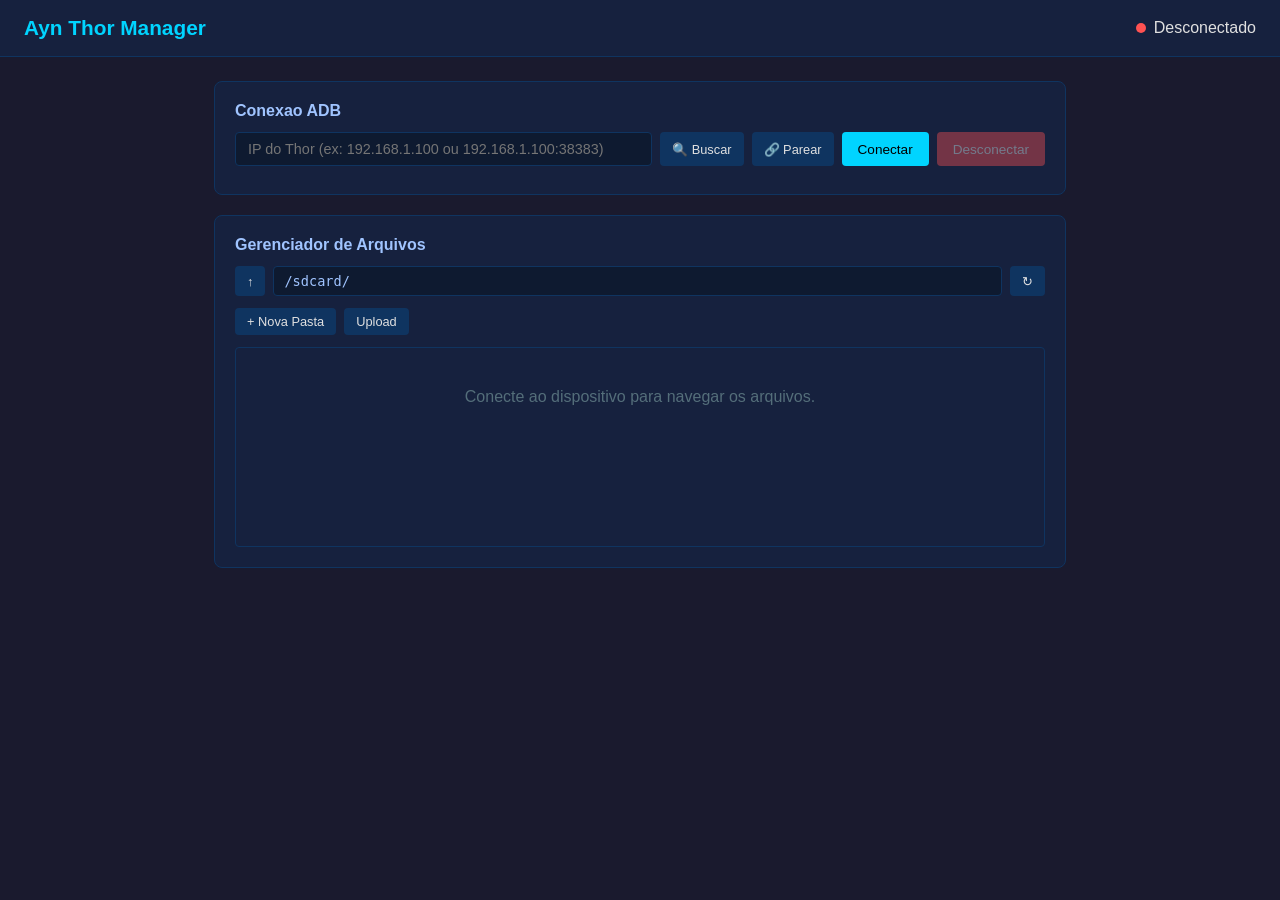
==== src/AynThorManager.Api/wwwroot/index.html @ 3145403b "feat: ADB file manager MVP with web UI - ADB connection via wireless debugging (scan, pair, connect)" ====
<!DOCTYPE html>
<html lang="pt-BR">
<head>
    <meta charset="UTF-8">
    <meta name="viewport" content="width=device-width, initial-scale=1.0">
    <title>Ayn Thor Manager</title>
    <link rel="stylesheet" href="css/style.css">
</head>
<body>
    <header>
        <h1>Ayn Thor Manager</h1>
        <div id="status-bar">
            <span id="status-dot" class="dot disconnected"></span>
            <span id="status-text">Desconectado</span>
        </div>
    </header>

    <main>
        <!-- Connection Panel -->
        <section id="connection-panel" class="panel">
            <h2>Conexao ADB</h2>
            <div class="connection-form">
                <input type="text" id="ip-input" placeholder="IP do Thor (ex: 192.168.1.100 ou 192.168.1.100:38383)" />
                <button id="btn-scan" class="btn btn-small" title="Buscar na rede">&#128269; Buscar</button>
                <button id="btn-pair" class="btn btn-small" title="Parear novo dispositivo">&#128279; Parear</button>
                <button id="btn-connect" class="btn btn-primary">Conectar</button>
                <button id="btn-disconnect" class="btn btn-danger" disabled>Desconectar</button>
            </div>
            <div id="scan-results" class="scan-results" hidden></div>
            <p id="connection-message" class="message"></p>
        </section>

        <!-- File Browser -->
        <section id="file-browser" class="panel">
            <h2>Gerenciador de Arquivos</h2>

            <!-- Path bar -->
            <div class="path-bar">
                <button id="btn-up" class="btn btn-small" title="Voltar">&uarr;</button>
                <input type="text" id="path-input" value="/sdcard/" readonly />
                <button id="btn-refresh" class="btn btn-small" title="Atualizar">&#x21bb;</button>
            </div>

            <!-- Actions -->
            <div class="actions-bar">
                <button id="btn-new-folder" class="btn btn-small">+ Nova Pasta</button>
                <label class="btn btn-small btn-upload" for="file-upload-input">Upload</label>
                <input type="file" id="file-upload-input" multiple hidden />
            </div>

            <!-- File list -->
            <div id="file-list" class="file-list">
                <p class="placeholder">Conecte ao dispositivo para navegar os arquivos.</p>
            </div>

            <!-- Upload progress -->
            <div id="upload-progress" class="upload-progress" hidden>
                <div class="progress-info">
                    <span id="upload-file-name">-</span>
                    <span id="upload-percent">0%</span>
                </div>
                <div class="progress-bar">
                    <div id="progress-fill" class="progress-fill"></div>
                </div>
                <div class="progress-details">
                    <span id="upload-speed">-</span>
                    <span id="upload-index">-</span>
                </div>
                <button id="btn-cancel-upload" class="btn btn-danger btn-small">Cancelar</button>
            </div>
        </section>
    </main>

    <!-- Context menu -->
    <div id="context-menu" class="context-menu" hidden>
        <button id="ctx-rename">Renomear</button>
        <button id="ctx-delete">Excluir</button>
    </div>

    <!-- Modal (rename / new folder) -->
    <div id="modal-overlay" class="modal-overlay">
        <div class="modal">
            <h3 id="modal-title">-</h3>
            <input type="text" id="modal-input" />
            <div class="modal-buttons">
                <button id="modal-cancel" class="btn">Cancelar</button>
                <button id="modal-confirm" class="btn btn-primary">Confirmar</button>
            </div>
        </div>
    </div>

    <script src="js/app.js"></script>
</body>
</html>
---- src/AynThorManager.Api/wwwroot/css/style.css ----
* { margin: 0; padding: 0; box-sizing: border-box; }

body {
    font-family: -apple-system, BlinkMacSystemFont, 'Segoe UI', sans-serif;
    background: #1a1a2e;
    color: #e0e0e0;
    min-height: 100vh;
}

header {
    display: flex;
    align-items: center;
    justify-content: space-between;
    padding: 16px 24px;
    background: #16213e;
    border-bottom: 1px solid #0f3460;
}

header h1 { font-size: 1.3rem; color: #00d4ff; }

#status-bar { display: flex; align-items: center; gap: 8px; }

.dot {
    width: 10px; height: 10px;
    border-radius: 50%;
    display: inline-block;
}
.dot.connected { background: #00e676; box-shadow: 0 0 6px #00e676; }
.dot.disconnected { background: #ff5252; }
.dot.unauthorized { background: #ffc107; }

main { padding: 24px; max-width: 900px; margin: 0 auto; }

.panel {
    background: #16213e;
    border: 1px solid #0f3460;
    border-radius: 8px;
    padding: 20px;
    margin-bottom: 20px;
}
.panel h2 { font-size: 1rem; margin-bottom: 12px; color: #a0c4ff; }

/* Connection */
.connection-form { display: flex; gap: 8px; flex-wrap: wrap; }
#ip-input {
    flex: 1; min-width: 200px;
    padding: 8px 12px;
    border: 1px solid #0f3460;
    border-radius: 4px;
    background: #0e1a30;
    color: #e0e0e0;
    font-size: 0.9rem;
}
.message { margin-top: 8px; font-size: 0.85rem; color: #90a4ae; }
.message.error { color: #ff5252; }
.message.success { color: #00e676; }

/* Scan results */
.scan-results {
    margin-top: 10px;
    padding: 8px;
    background: #0e1a30;
    border-radius: 4px;
    border: 1px solid #0f3460;
}
.scan-results .device-item {
    display: flex;
    align-items: center;
    justify-content: space-between;
    padding: 8px 10px;
    border-bottom: 1px solid #0f3460;
    cursor: pointer;
    border-radius: 4px;
}
.scan-results .device-item:hover { background: #1a2744; }
.scan-results .device-item:last-child { border-bottom: none; }
.scan-results .device-ip { font-family: monospace; color: #00d4ff; }
.scan-results .device-source { font-size: 0.75rem; color: #78909c; }

/* Buttons */
.btn {
    padding: 8px 16px;
    border: none;
    border-radius: 4px;
    cursor: pointer;
    font-size: 0.85rem;
    transition: opacity 0.2s;
}
.btn:hover { opacity: 0.85; }
.btn:disabled { opacity: 0.4; cursor: not-allowed; }
.btn-primary { background: #00d4ff; color: #000; }
.btn-danger { background: #ff5252; color: #fff; }
.btn-small { padding: 6px 12px; font-size: 0.8rem; background: #0f3460; color: #e0e0e0; }
.btn-upload { cursor: pointer; display: inline-block; }

/* Path bar */
.path-bar { display: flex; gap: 8px; margin-bottom: 12px; }
#path-input {
    flex: 1;
    padding: 6px 10px;
    border: 1px solid #0f3460;
    border-radius: 4px;
    background: #0e1a30;
    color: #a0c4ff;
    font-family: monospace;
    font-size: 0.85rem;
}

.actions-bar { display: flex; gap: 8px; margin-bottom: 12px; }

/* File list */
.file-list {
    min-height: 200px;
    max-height: 500px;
    overflow-y: auto;
    border: 1px solid #0f3460;
    border-radius: 4px;
}
.file-list .placeholder { padding: 40px; text-align: center; color: #546e7a; }

.file-entry {
    display: flex;
    align-items: center;
    padding: 10px 14px;
    border-bottom: 1px solid #0f3460;
    cursor: pointer;
    transition: background 0.15s;
}
.file-entry:hover { background: #1a2744; }
.file-entry .icon { width: 24px; margin-right: 12px; font-size: 1.1rem; }
.file-entry .name { flex: 1; font-size: 0.9rem; }
.file-entry .meta { font-size: 0.75rem; color: #78909c; }

/* Upload progress */
.upload-progress {
    margin-top: 16px;
    padding: 12px;
    background: #0e1a30;
    border-radius: 6px;
    border: 1px solid #0f3460;
}
.progress-info { display: flex; justify-content: space-between; margin-bottom: 6px; font-size: 0.85rem; }
.progress-bar { height: 8px; background: #0f3460; border-radius: 4px; overflow: hidden; }
.progress-fill { height: 100%; background: #00d4ff; transition: width 0.3s; width: 0%; }
.progress-details { display: flex; justify-content: space-between; margin-top: 6px; font-size: 0.75rem; color: #78909c; }

/* Context menu */
.context-menu {
    position: fixed;
    background: #16213e;
    border: 1px solid #0f3460;
    border-radius: 6px;
    padding: 4px 0;
    z-index: 1000;
    box-shadow: 0 4px 12px rgba(0,0,0,0.5);
}
.context-menu button {
    display: block;
    width: 100%;
    padding: 8px 20px;
    border: none;
    background: none;
    color: #e0e0e0;
    text-align: left;
    cursor: pointer;
    font-size: 0.85rem;
}
.context-menu button:hover { background: #1a2744; }

/* Modal */
.modal-overlay {
    position: fixed; inset: 0;
    background: rgba(0,0,0,0.6);
    display: none; align-items: center; justify-content: center;
    z-index: 2000;
}
.modal-overlay.active {
    display: flex;
}
.modal {
    background: #16213e;
    border: 1px solid #0f3460;
    border-radius: 8px;
    padding: 24px;
    width: 360px;
}
.modal h3 { margin-bottom: 12px; color: #a0c4ff; }
.modal input {
    width: 100%;
    padding: 8px 12px;
    border: 1px solid #0f3460;
    border-radius: 4px;
    background: #0e1a30;
    color: #e0e0e0;
    margin-bottom: 16px;
}
.modal-buttons { display: flex; gap: 8px; justify-content: flex-end; }
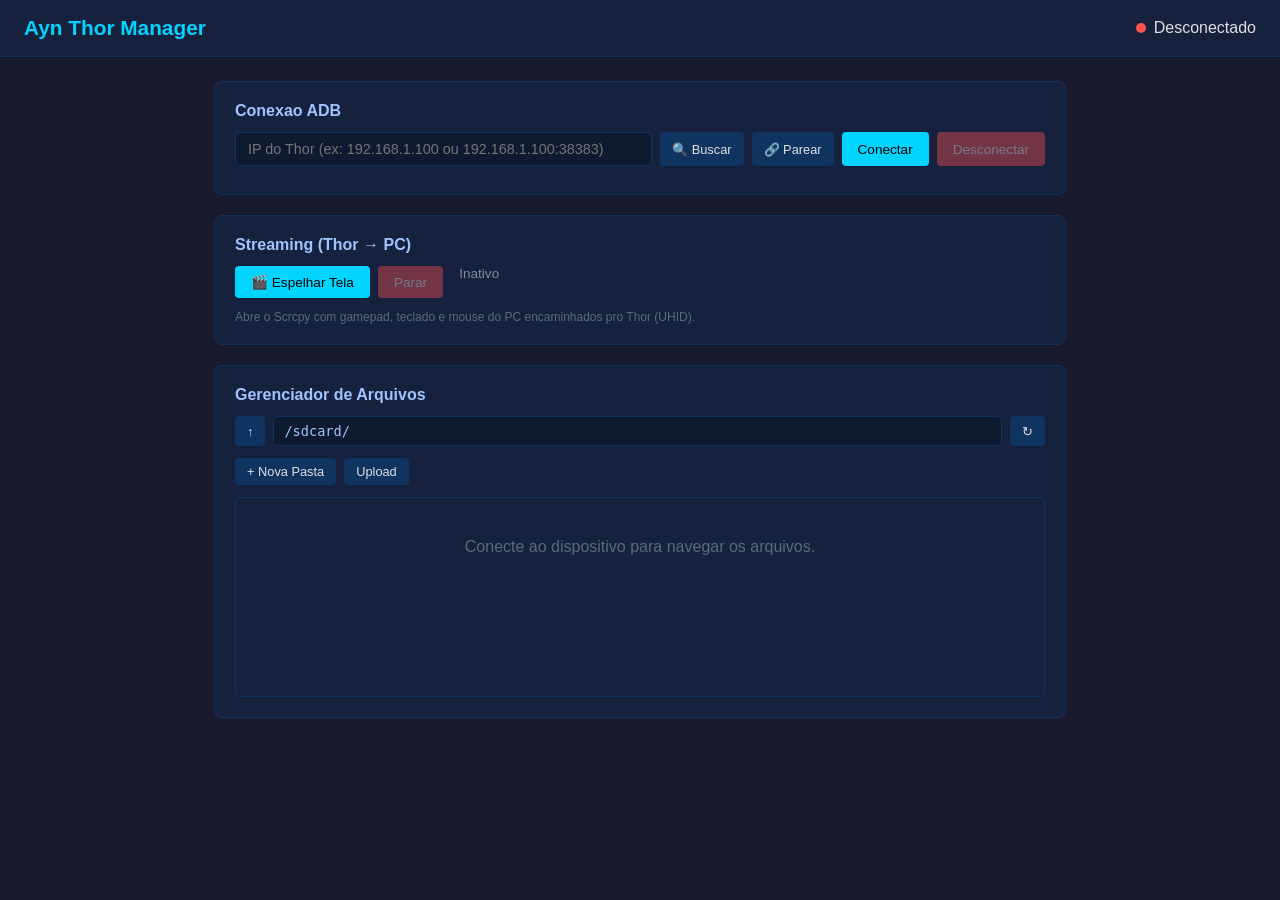
==== commit e7459b90: "feat: scrcpy streaming, device scan, code cleanup - Scrcpy Thor->PC streaming with optimized flags -" ====
--- a/src/AynThorManager.Api/wwwroot/index.html
+++ b/src/AynThorManager.Api/wwwroot/index.html
@@ -28,6 +28,17 @@
             </div>
             <div id="scan-results" class="scan-results" hidden></div>
             <p id="connection-message" class="message"></p>
+        </section>
+
+        <!-- Streaming -->
+        <section id="stream-panel" class="panel">
+            <h2>Streaming (Thor &rarr; PC)</h2>
+            <div class="actions-bar">
+                <button id="btn-stream-start" class="btn btn-primary">&#127916; Espelhar Tela</button>
+                <button id="btn-stream-stop" class="btn btn-danger" disabled>Parar</button>
+                <span id="stream-status" style="color:#78909c;font-size:0.85rem;margin-left:8px">Inativo</span>
+            </div>
+            <p style="color:#546e7a;font-size:0.75rem;margin-top:8px">Abre o Scrcpy com gamepad, teclado e mouse do PC encaminhados pro Thor (UHID).</p>
         </section>
 
         <!-- File Browser -->
